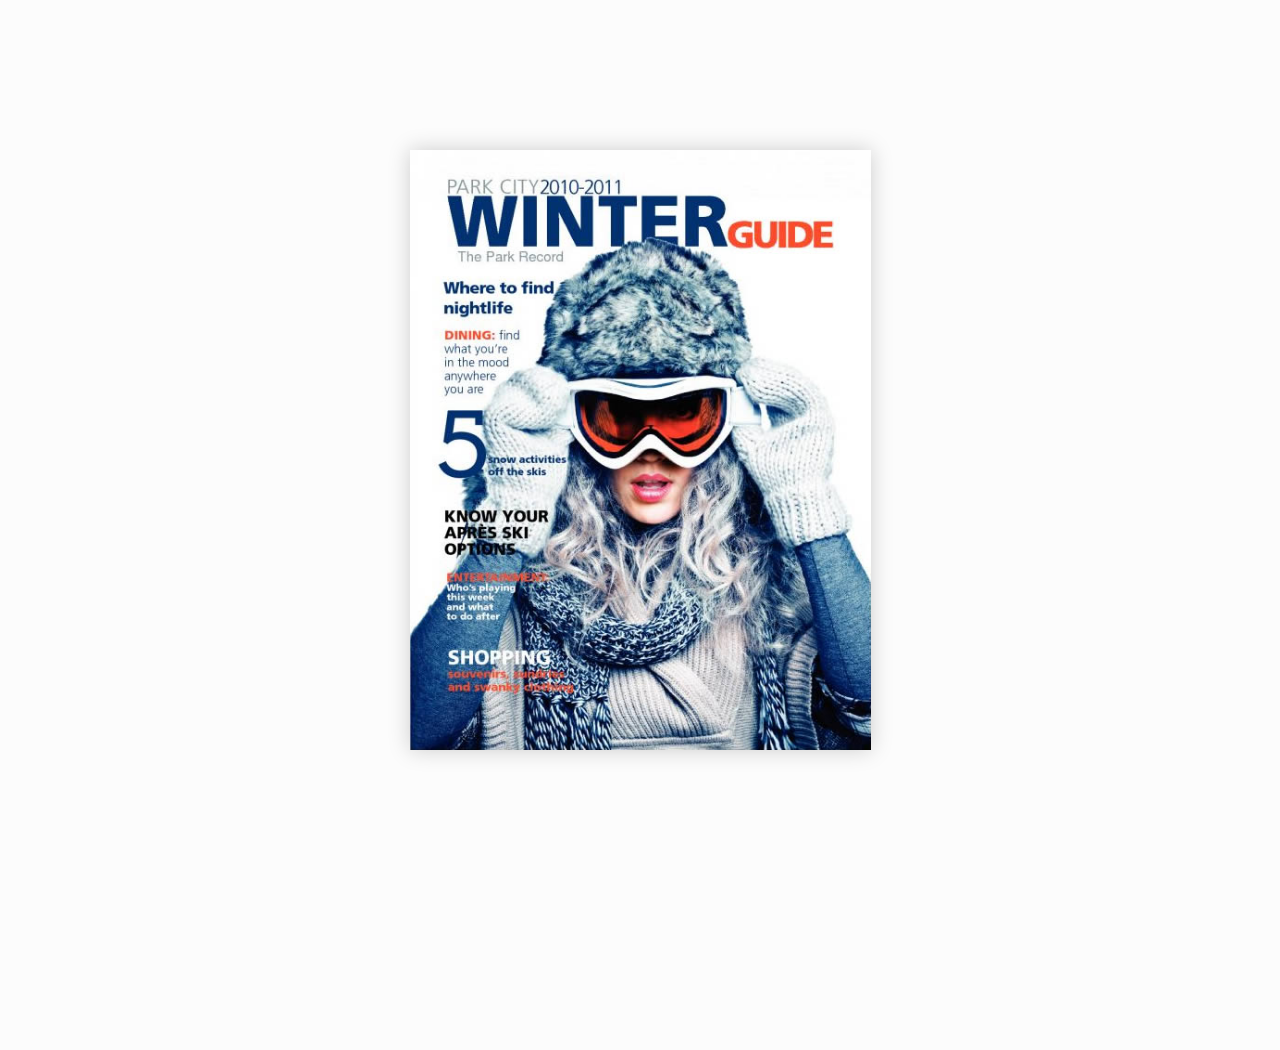
==== samples/basic/index.html @ e3678b67 "adding a flipbook" ====
<!doctype html>
<!--[if lt IE 7 ]> <html lang="en" class="ie6"> <![endif]-->
<!--[if IE 7 ]>    <html lang="en" class="ie7"> <![endif]-->
<!--[if IE 8 ]>    <html lang="en" class="ie8"> <![endif]-->
<!--[if IE 9 ]>    <html lang="en" class="ie9"> <![endif]-->
<!--[if !IE]><!--> <html lang="en"> <!--<![endif]-->
<head>
<meta name="viewport" content="width = 1050, user-scalable = no" />
<script type="text/javascript" src="../../extras/jquery.min.1.7.js"></script>
<script type="text/javascript" src="../../extras/modernizr.2.5.3.min.js"></script>
</head>
<body>

<div class="flipbook-viewport">
	<div class="container">
		<div class="flipbook">
			<div style="background-image:url(pages/1.jpg)"></div>
			<div style="background-image:url(pages/2.jpg)"></div>
			<div style="background-image:url(pages/3.jpg)"></div>
			<div style="background-image:url(pages/4.jpg)"></div>
			<div style="background-image:url(pages/5.jpg)"></div>
			<div style="background-image:url(pages/6.jpg)"></div>
			<div style="background-image:url(pages/7.jpg)"></div>
			<div style="background-image:url(pages/8.jpg)"></div>
			<div style="background-image:url(pages/9.jpg)"></div>
			<div style="background-image:url(pages/10.jpg)"></div>
			<div style="background-image:url(pages/11.jpg)"></div>
			<div style="background-image:url(pages/12.jpg)"></div>
		</div>
	</div>
</div>


<script type="text/javascript">

function loadApp() {

	// Create the flipbook

	$('.flipbook').turn({
			// Width

			width:922,
			
			// Height

			height:600,

			// Elevation

			elevation: 50,
			
			// Enable gradients

			gradients: true,
			
			// Auto center this flipbook

			autoCenter: true

	});
}


$(document).keydown(function(e){

var previous = 37, next = 39, esc = 27;

switch (e.keyCode) {
	case previous:

		// left arrow
		$('.flipbook').turn('previous');
		e.preventDefault();

	break;
	case next:

		//right arrow
		$('.flipbook').turn('next');
		e.preventDefault();

	break;
	case esc:
		
		$('.flipbook-viewport').zoom('zoomOut');	
		e.preventDefault();

	break;
}
});

// Load the HTML4 version if there's not CSS transform

yepnope({
	test : Modernizr.csstransforms,
	yep: ['../../lib/turn.js'],
	nope: ['../../lib/turn.html4.min.js'],
	both: ['css/basic.css'],
	complete: loadApp
});

</script>

</body>
</html>
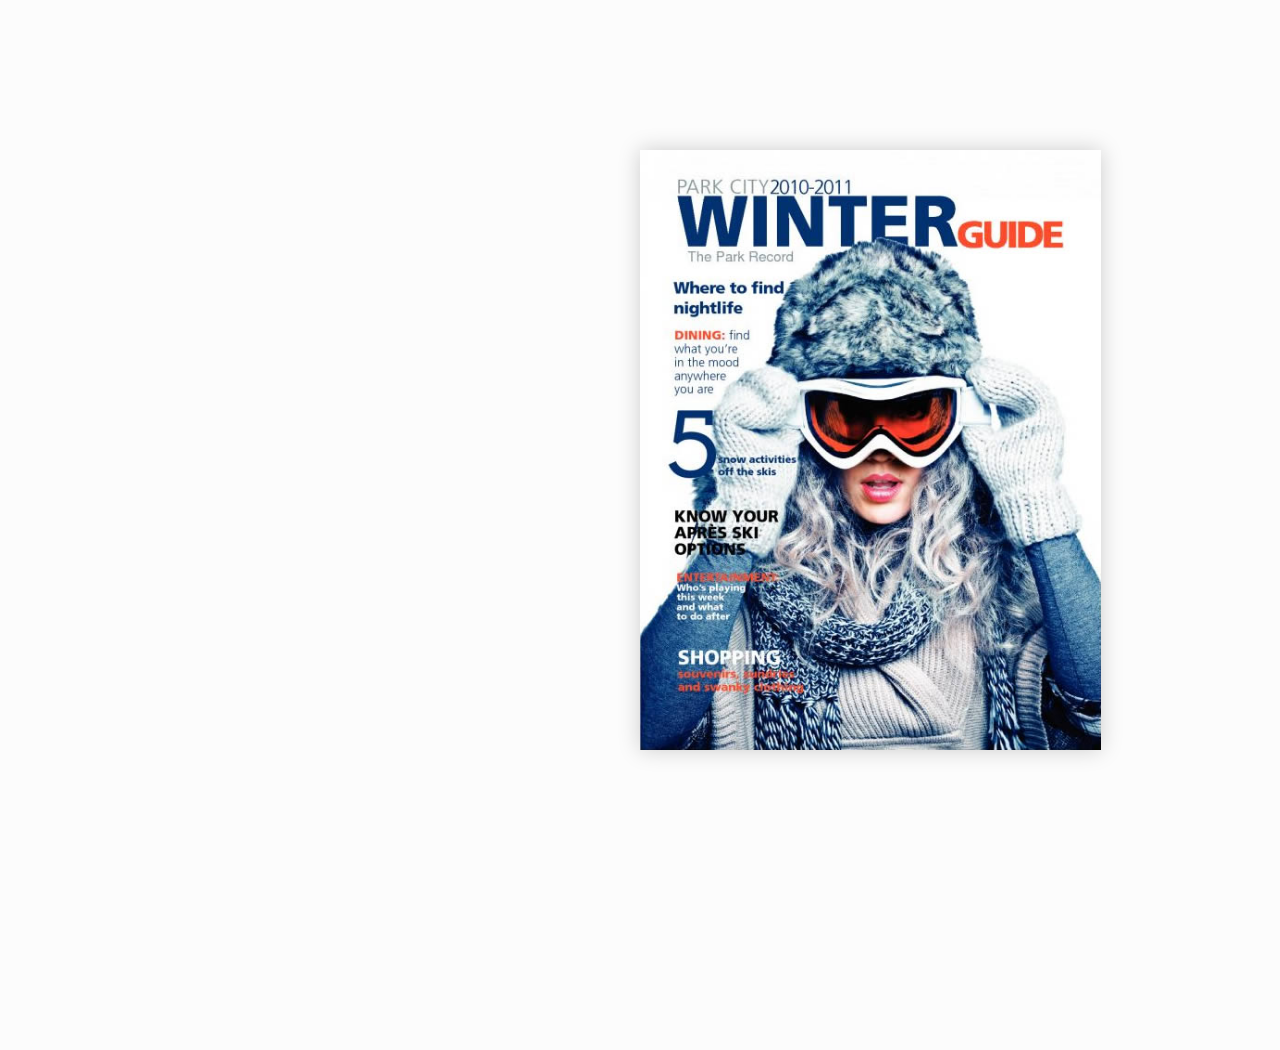
==== commit 5f8b6660: "pageflip effect, responsive" ====
--- a/samples/basic/index.html
+++ b/samples/basic/index.html
@@ -34,10 +34,20 @@
 <script type="text/javascript">
 
 function loadApp() {
+	$('#canvas').fadeIn(1000);
+
+ 	var flipbook = $('.flipbook');
+
+ 	// Check if the CSS was already loaded
+	
+	if (flipbook.width()==0 || flipbook.height()==0) {
+		setTimeout(loadApp, 10);
+		return;
+	}
 
 	// Create the flipbook
 
-	$('.flipbook').turn({
+	flipbook.turn({
 			// Width
 
 			width:922,
@@ -56,13 +66,125 @@
 			
 			// Auto center this flipbook
 
-			autoCenter: true
-
+			autoCenter: true,
+
+			when: {
+				turning: function(event, page, view) {
+					
+					var book = $(this),
+					currentPage = book.turn('page'),
+					pages = book.turn('pages');
+			
+					// Update the current URI
+
+					Hash.go('page/' + page).update();
+
+					// Show and hide navigation buttons
+
+					disableControls(page);
+
+				},
+
+turned: function(event, page, view) {
+
+	disableControls(page);
+
+	$(this).turn('center');
+
+	if (page==1) { 
+		$(this).turn('peel', 'br');
+	}
+
+},
+
+missing: function (event, pages) {
+
+	// Add pages that aren't in the magazine
+
+	for (var i = 0; i < pages.length; i++)
+		addPage(pages[i], $(this));
+
+}
+}
+
+});
+					
+$('.flipbook-viewport').zoom({
+		flipbook: $('.flipbook'),
+
+		max: function() { 
+			
+			return largeMagazineWidth()/$('.flipbook').width();
+
+		}, 
+
+		when: {
+
+			swipeLeft: function() {
+
+				$(this).zoom('flipbook').turn('next');
+
+			},
+
+			swipeRight: function() {
+				
+				$(this).zoom('flipbook').turn('previous');
+
+			},
+
+			resize: function(event, scale, page, pageElement) {
+
+				if (scale==1)
+					loadSmallPage(page, pageElement);
+				else
+					loadLargePage(page, pageElement);
+
+			},
+
+			zoomIn: function () {
+
+				//$('.thumbnails').hide();
+				$('.made').hide();
+				$('.flipbook').removeClass('animated').addClass('zoom-in');
+				$('.zoom-icon').removeClass('zoom-icon-in').addClass('zoom-icon-out');
+				
+				if (!window.escTip && !$.isTouch) {
+					escTip = true;
+
+					$('<div />', {'class': 'exit-message'}).
+						html('<div>Press ESC to exit</div>').
+							appendTo($('body')).
+							delay(2000).
+							animate({opacity:0}, 500, function() {
+								$(this).remove();
+							});
+				}
+			},
+
+			zoomOut: function () {
+
+				$('.exit-message').hide();
+				$('.thumbnails').fadeIn();
+				$('.made').fadeIn();
+				$('.zoom-icon').removeClass('zoom-icon-out').addClass('zoom-icon-in');
+
+				setTimeout(function(){
+					$('.flipbook').addClass('animated').removeClass('zoom-in');
+					resizeViewport();
+				}, 0);
+
+			}
+		}
 	});
-}
-
-
-$(document).keydown(function(e){
+
+	if ($.isTouch)
+		$('.flipbook-viewport').bind('zoom.doubleTap', zoomTo);
+	else
+		$('.flipbook-viewport').bind('zoom.tap', zoomTo);
+
+		// Using arrow keys to turn the page
+
+	$(document).keydown(function(e){
 
 var previous = 37, next = 39, esc = 27;
 
@@ -89,6 +211,107 @@
 	break;
 }
 });
+
+
+$(window).resize(function() {
+		resizeViewport();
+	}).bind('orientationchange', function() {
+		resizeViewport();
+	});
+
+	// Regions
+
+	if ($.isTouch) {
+		$('.flipbook').bind('touchstart', regionClick);
+	} else {
+		$('.flipbook').click(regionClick);
+	}
+
+	// Events for the next button
+
+	$('.next-button').bind($.mouseEvents.over, function() {
+		
+		$(this).addClass('next-button-hover');
+
+	}).bind($.mouseEvents.out, function() {
+		
+		$(this).removeClass('next-button-hover');
+
+	}).bind($.mouseEvents.down, function() {
+		
+		$(this).addClass('next-button-down');
+
+	}).bind($.mouseEvents.up, function() {
+		
+		$(this).removeClass('next-button-down');
+
+	}).click(function() {
+		
+		$('.flipbook').turn('next');
+
+	});
+
+	// Events for the next button
+	
+	$('.previous-button').bind($.mouseEvents.over, function() {
+		
+		$(this).addClass('previous-button-hover');
+
+	}).bind($.mouseEvents.out, function() {
+		
+		$(this).removeClass('previous-button-hover');
+
+	}).bind($.mouseEvents.down, function() {
+		
+		$(this).addClass('previous-button-down');
+
+	}).bind($.mouseEvents.up, function() {
+		
+		$(this).removeClass('previous-button-down');
+
+	}).click(function() {
+		
+		$('.flipbook').turn('previous');
+
+	});
+
+
+	resizeViewport();
+
+	$('.flipbook').addClass('animated');
+
+	
+
+}
+
+// Zoom icon
+
+$('.zoom-icon').bind('mouseover', function() { 
+ 	
+ 	if ($(this).hasClass('zoom-icon-in'))
+ 		$(this).addClass('zoom-icon-in-hover');
+
+ 	if ($(this).hasClass('zoom-icon-out'))
+ 		$(this).addClass('zoom-icon-out-hover');
+ 
+ }).bind('mouseout', function() { 
+ 	
+ 	 if ($(this).hasClass('zoom-icon-in'))
+ 		$(this).removeClass('zoom-icon-in-hover');
+ 	
+ 	if ($(this).hasClass('zoom-icon-out'))
+ 		$(this).removeClass('zoom-icon-out-hover');
+
+ }).bind('click', function() {
+
+ 	if ($(this).hasClass('zoom-icon-in'))
+ 		$('.flipbook-viewport').zoom('zoomIn');
+ 	else if ($(this).hasClass('zoom-icon-out'))	
+		$('.flipbook-viewport').zoom('zoomOut');
+
+ });
+
+ $('#canvas').hide();
 
 // Load the HTML4 version if there's not CSS transform
 
